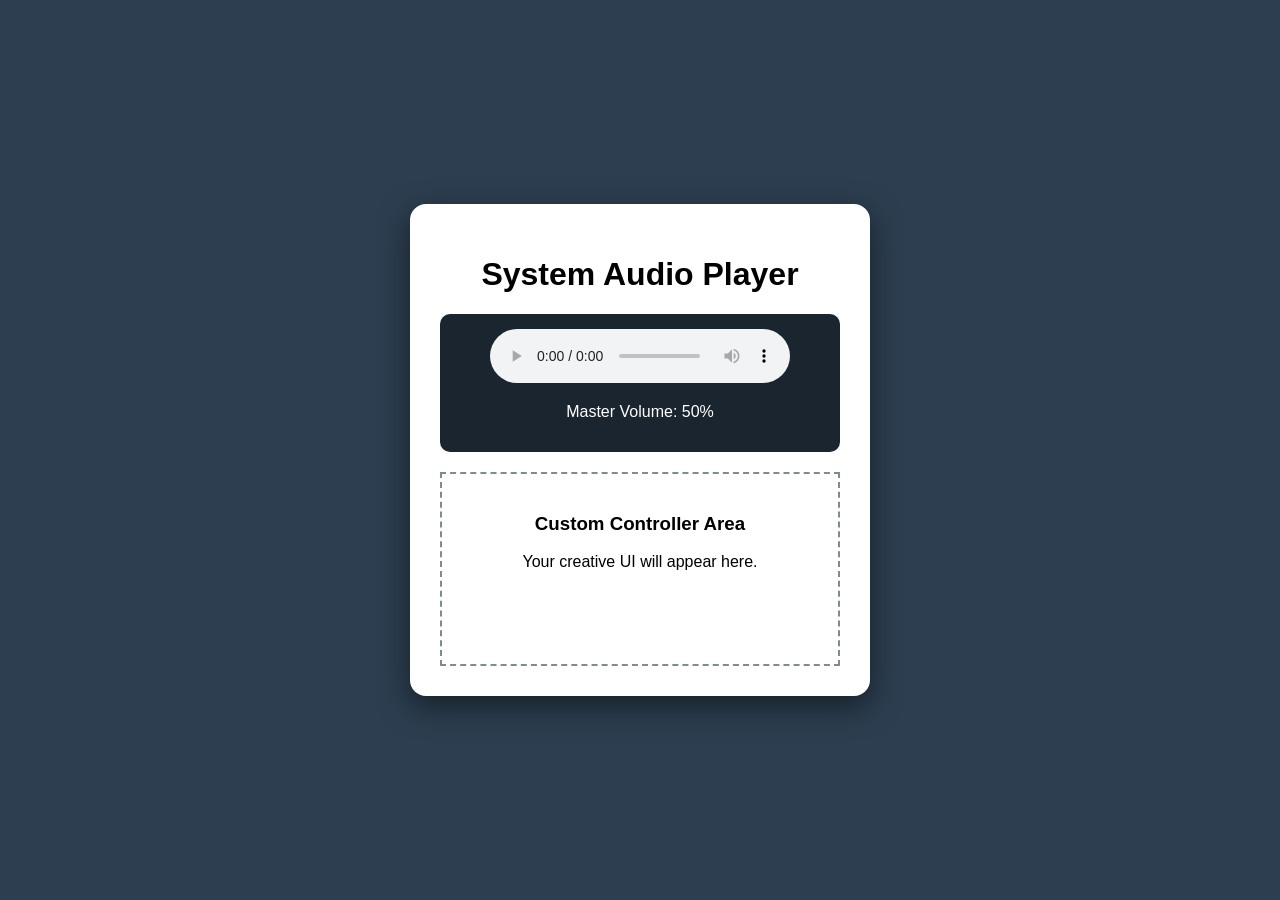
==== index.html @ e118c40e "Initial master setup" ====
<!DOCTYPE html>
<html lang="en">
<head>
    <meta charset="UTF-8">
    <meta name="viewport" content="width=device-width, initial-scale=1.0">
    <title>The Ultimate Worst Volume UI</title>
    <link rel="stylesheet" href="style.css">
</head>
<body>
    <div id="os-container">
        <h1>System Audio Player</h1>
        
        <div class="player">
            <audio id="mainAudio" controls loop>
                <source src="https://www.soundhelix.com/examples/mp3/SoundHelix-Song-1.mp3" type="audio/mpeg">
            </audio>
            <p>Master Volume: <span id="volLevel">50</span>%</p>
        </div>

        <div id="controller-area">
            <h3>Custom Controller Area</h3>
            <p>Your creative UI will appear here.</p>
        </div>
    </div>
    <script src="script.js"></script>
</body>
</html>
---- style.css ----
body { background-color: #2c3e50; color: rgb(0, 0, 0); font-family: sans-serif; display: flex; justify-content: center; align-items: center; height: 100vh; margin: 0; }
#os-container { background: #ffffff; padding: 30px;  box-shadow: 0 10px 30px rgba(0,0,0,0.5); text-align: center; width: 400px; border-radius: 1rem;}
.player { background: #1a252f; padding: 15px;color: #ffffff; border-radius: 10px; margin-bottom: 20px; }
#controller-area { border: 2px dashed #7f8c8d; padding: 20px; min-height: 150px; }
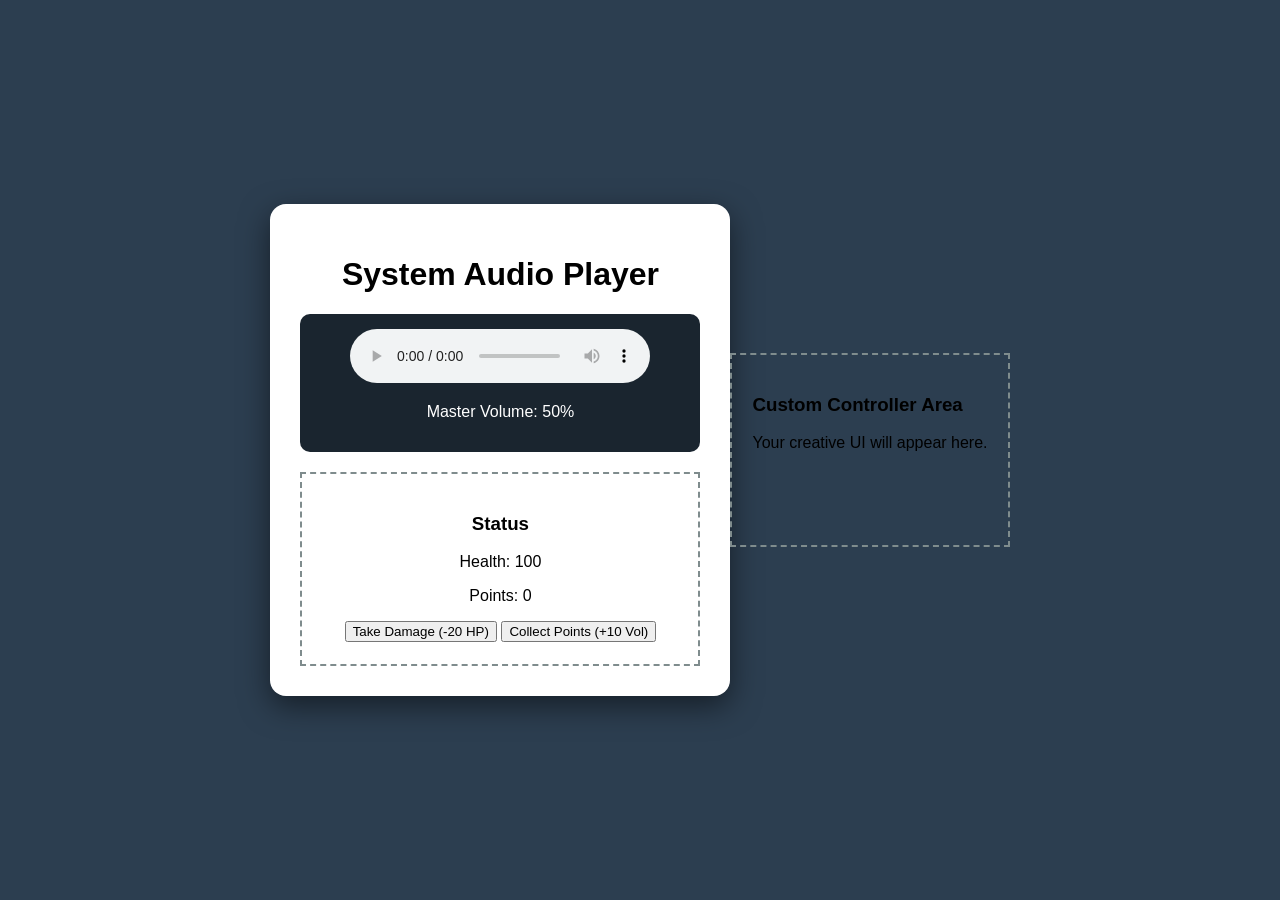
==== commit 00bdfcf9: "final commit" ====
--- a/index.html
+++ b/index.html
@@ -14,7 +14,13 @@
             <audio id="mainAudio" controls loop>
                 <source src="https://www.soundhelix.com/examples/mp3/SoundHelix-Song-1.mp3" type="audio/mpeg">
             </audio>
-            <p>Master Volume: <span id="volLevel">50</span>%</p>
+            <p>Master Volume: <span id="volLevel">50</span>%</p></div><div id="controller-area">
+            <h3>Status</h3>
+            <p>Health: <span id="health-display">100</span></p>
+            <p>Points: <span id="points-display">0</span></p>
+            <button id="damage-button">Take Damage (-20 HP)</button>
+            <button id="point-button">Collect Points (+10 Vol)</button>
+        </div>
         </div>
 
         <div id="controller-area">
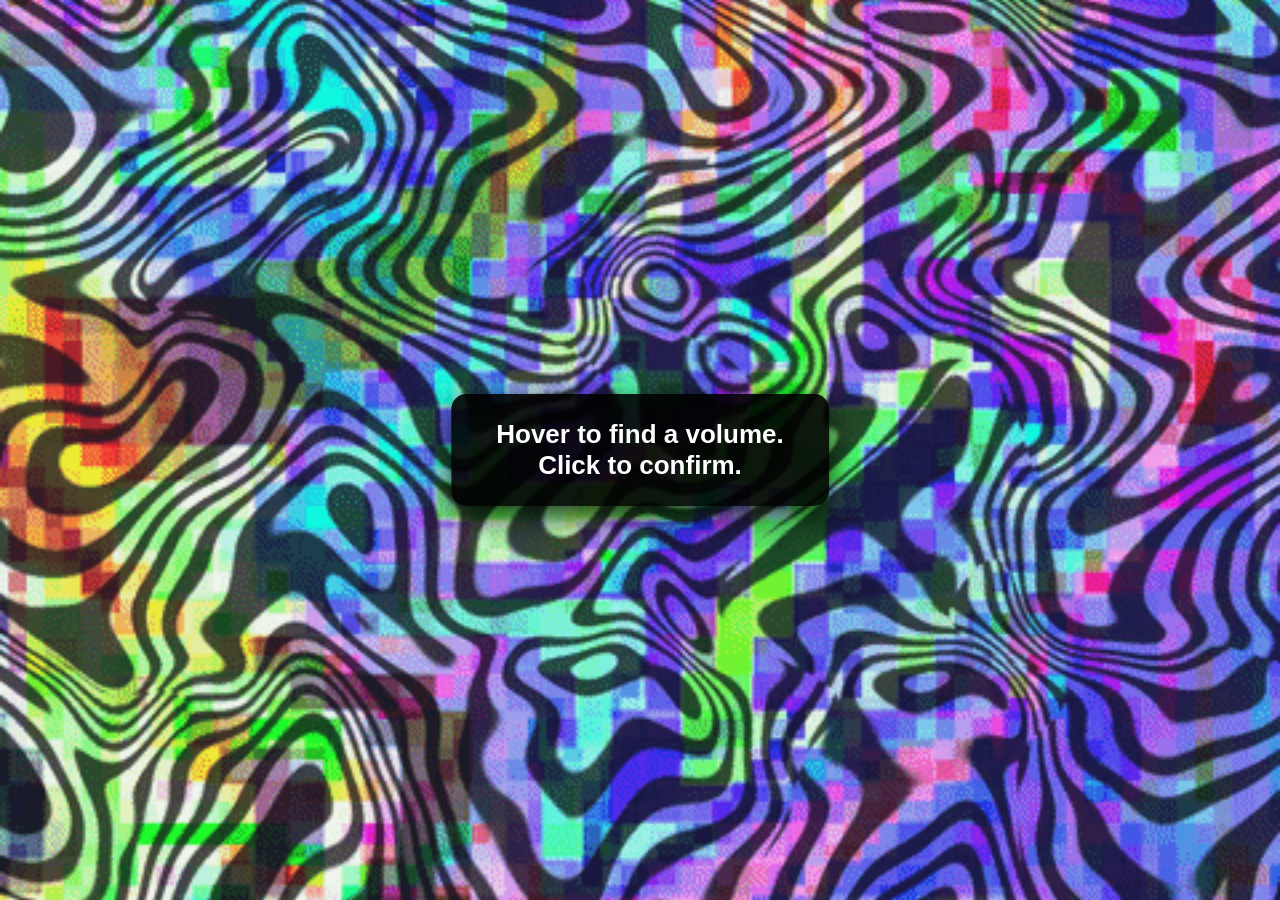
==== commit 878c8bf5: "Add files via upload" ====
--- a/index.html
+++ b/index.html
@@ -1,33 +1,27 @@
-<!DOCTYPE html>
-<html lang="en">
-<head>
-    <meta charset="UTF-8">
-    <meta name="viewport" content="width=device-width, initial-scale=1.0">
-    <title>The Ultimate Worst Volume UI</title>
-    <link rel="stylesheet" href="style.css">
-</head>
-<body>
-    <div id="os-container">
-        <h1>System Audio Player</h1>
-        
-        <div class="player">
-            <audio id="mainAudio" controls loop>
-                <source src="https://www.soundhelix.com/examples/mp3/SoundHelix-Song-1.mp3" type="audio/mpeg">
-            </audio>
-            <p>Master Volume: <span id="volLevel">50</span>%</p></div><div id="controller-area">
-            <h3>Status</h3>
-            <p>Health: <span id="health-display">100</span></p>
-            <p>Points: <span id="points-display">0</span></p>
-            <button id="damage-button">Take Damage (-20 HP)</button>
-            <button id="point-button">Collect Points (+10 Vol)</button>
-        </div>
-        </div>
-
-        <div id="controller-area">
-            <h3>Custom Controller Area</h3>
-            <p>Your creative UI will appear here.</p>
-        </div>
-    </div>
-    <script src="script.js"></script>
-</body>
+<!DOCTYPE html>
+<html lang="en">
+<head>
+    <meta charset="UTF-8">
+    <meta name="viewport" content="width=device-width, initial-scale=1.0">
+    <title>The Ultimate Worst Volume UI</title>
+    <link rel="stylesheet" href="style.css">
+</head>
+<body>
+    <div id="os-container">
+        <h1>System Audio Player</h1>
+        
+        <div class="player">
+            <audio id="mainAudio" controls loop>
+                <source src="oiia_spinning_cat_meme.mp3" type="audio/mpeg">
+            </audio>
+            <p>Master Volume: <span id="volLevel">50</span>%</p>
+        </div>
+
+        <div id="controller-area">
+            <h3>Custom Controller Area</h3>
+            <p>Your creative UI will appear here.</p>
+        </div>
+    </div>
+    <script src="script.js"></script>
+</body>
 </html>
--- a/style.css
+++ b/style.css
@@ -1,4 +1,4 @@
-body { background-color: #2c3e50; color: rgb(0, 0, 0); font-family: sans-serif; display: flex; justify-content: center; align-items: center; height: 100vh; margin: 0; }
-#os-container { background: #ffffff; padding: 30px;  box-shadow: 0 10px 30px rgba(0,0,0,0.5); text-align: center; width: 400px; border-radius: 1rem;}
-.player { background: #1a252f; padding: 15px;color: #ffffff; border-radius: 10px; margin-bottom: 20px; }
-#controller-area { border: 2px dashed #7f8c8d; padding: 20px; min-height: 150px; }
+body { background-color: #2c3e50; color: rgb(0, 0, 0); font-family: sans-serif; display: flex; justify-content: center; align-items: center; height: 100vh; margin: 0; }
+#os-container { background: #ffffff; padding: 30px;  box-shadow: 0 10px 30px rgba(0,0,0,0.5); text-align: center; width: 400px; border-radius: 1rem;}
+.player { background: #1a252f; padding: 15px;color: #ffffff; border-radius: 10px; margin-bottom: 20px; }
+#controller-area { border: 2px dashed #7f8c8d; padding: 20px; min-height: 150px; }
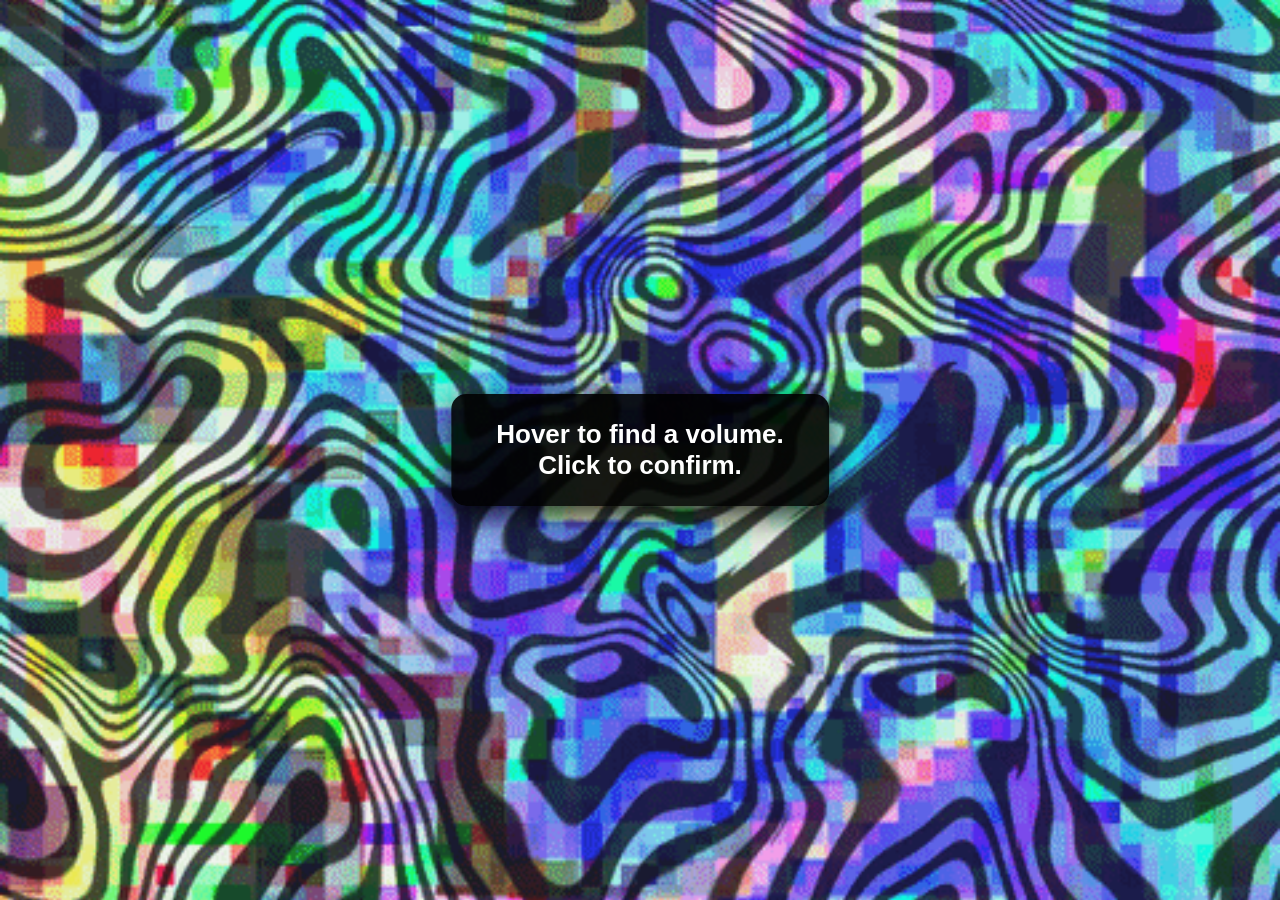
==== commit cf8601dd: "Main files back to original yes" ====
--- a/index.html
+++ b/index.html
@@ -1,27 +1,28 @@
-<!DOCTYPE html>
-<html lang="en">
-<head>
-    <meta charset="UTF-8">
-    <meta name="viewport" content="width=device-width, initial-scale=1.0">
-    <title>The Ultimate Worst Volume UI</title>
-    <link rel="stylesheet" href="style.css">
-</head>
-<body>
-    <div id="os-container">
-        <h1>System Audio Player</h1>
-        
-        <div class="player">
-            <audio id="mainAudio" controls loop>
-                <source src="oiia_spinning_cat_meme.mp3" type="audio/mpeg">
-            </audio>
-            <p>Master Volume: <span id="volLevel">50</span>%</p>
-        </div>
-
-        <div id="controller-area">
-            <h3>Custom Controller Area</h3>
-            <p>Your creative UI will appear here.</p>
-        </div>
-    </div>
-    <script src="script.js"></script>
-</body>
-</html>+<!DOCTYPE html>
+<html lang="en">
+<head>
+    <meta charset="UTF-8">
+    <meta name="viewport" content="width=device-width, initial-scale=1.0">
+    <title>The Ultimate Worst Volume UI</title>
+    <link rel="stylesheet" href="style.css">
+</head>
+<body>
+    <div id="os-container">
+        <h1>System Audio Player</h1>
+        
+        <div class="player">
+            <audio id="mainAudio" controls loop>
+                <source src="https://www.soundhelix.com/examples/mp3/SoundHelix-Song-1.mp3" type="audio/mpeg">
+            </audio>
+            <p>Master Volume: <span id="volLevel">50</span>%</p>
+        </div>
+        
+
+        <div id="controller-area">
+            <h3>Custom Controller Area</h3>
+            <p>Your creative UI will appear here.</p>
+        </div>
+    </div>
+    <script src="script.js"></script>
+</body>
+</html>
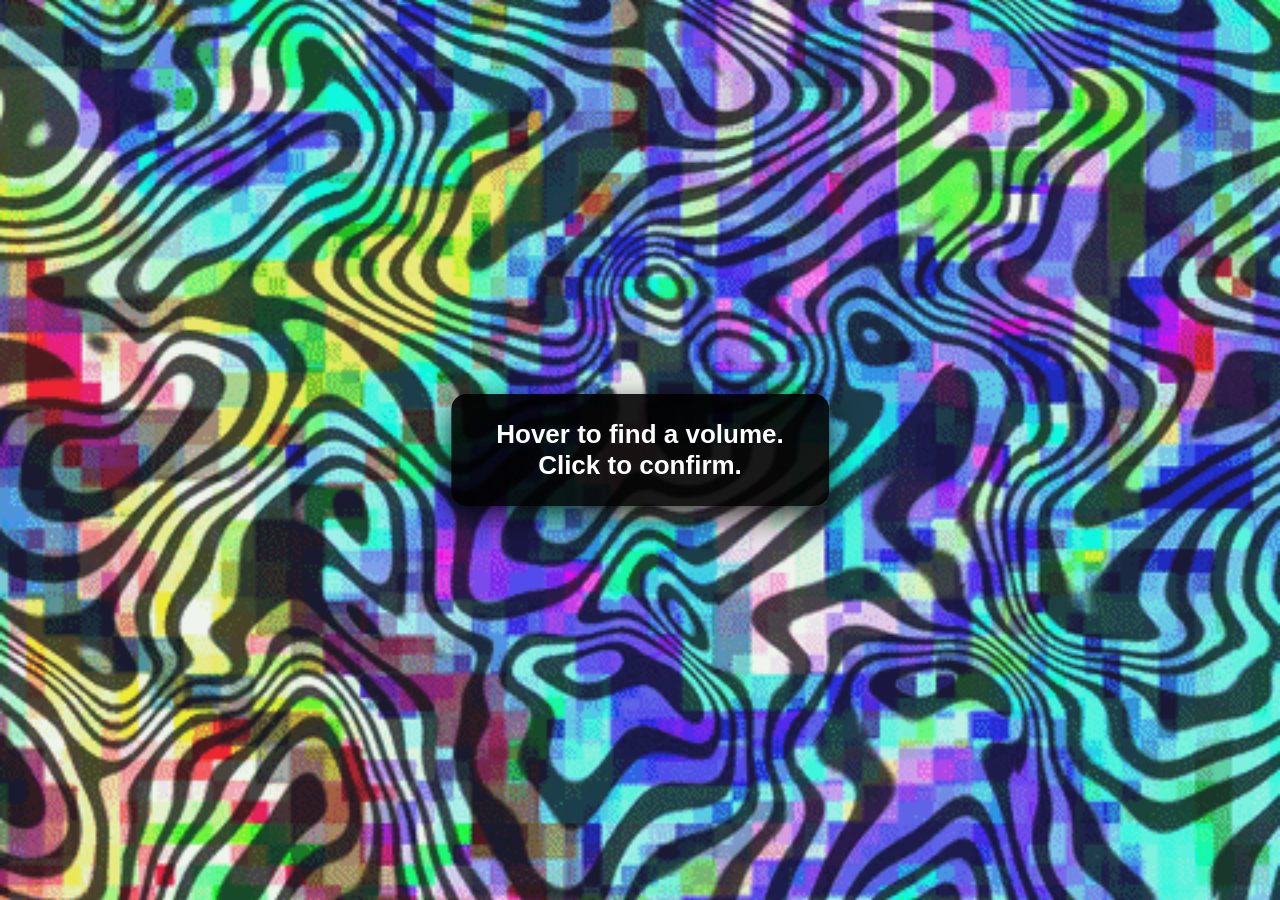
==== commit 7b885ae7: "original main index" ====
--- a/index.html
+++ b/index.html
@@ -16,7 +16,6 @@
             </audio>
             <p>Master Volume: <span id="volLevel">50</span>%</p>
         </div>
-        
 
         <div id="controller-area">
             <h3>Custom Controller Area</h3>
